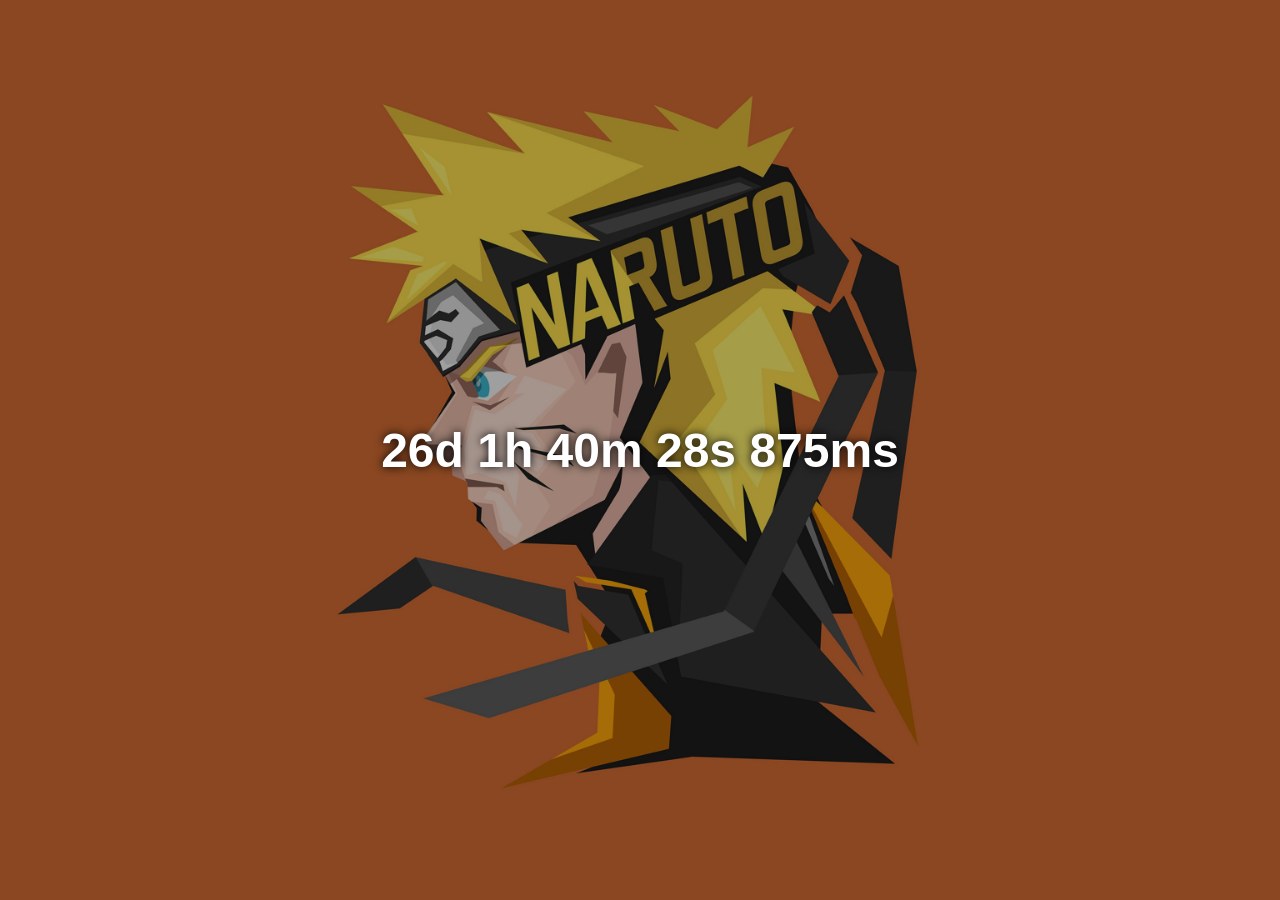
==== Count-down/index.html @ 27eb1c84 "add countdown extension" ====
<!DOCTYPE html>
<html>
  <head>
    <title>Year Countdown</title>
    <link rel="stylesheet" href="style.css" />
  </head>
  <body>
    <div id="overlay">
      <div id="countdown">Loading...</div>
    </div>

    <script src="script.js"></script>
  </body>
</html>
---- Count-down/style.css ----
body {
  margin: 0;
  padding: 0;
  background: url("background.jpg") no-repeat center center fixed;
  background-size: cover;
  font-family: "Poppins", sans-serif;
  overflow: hidden;
}

#overlay {
  width: 100%;
  height: 100vh;
  background: rgba(0, 0, 0, 0.35); /* transparent dark layer */
  display: flex;
  justify-content: center;
  align-items: center;
}

#countdown {
  font-size: 48px;
  color: white;
  font-weight: 600;
  text-shadow: 0 0 10px black;
  text-align: center;
}
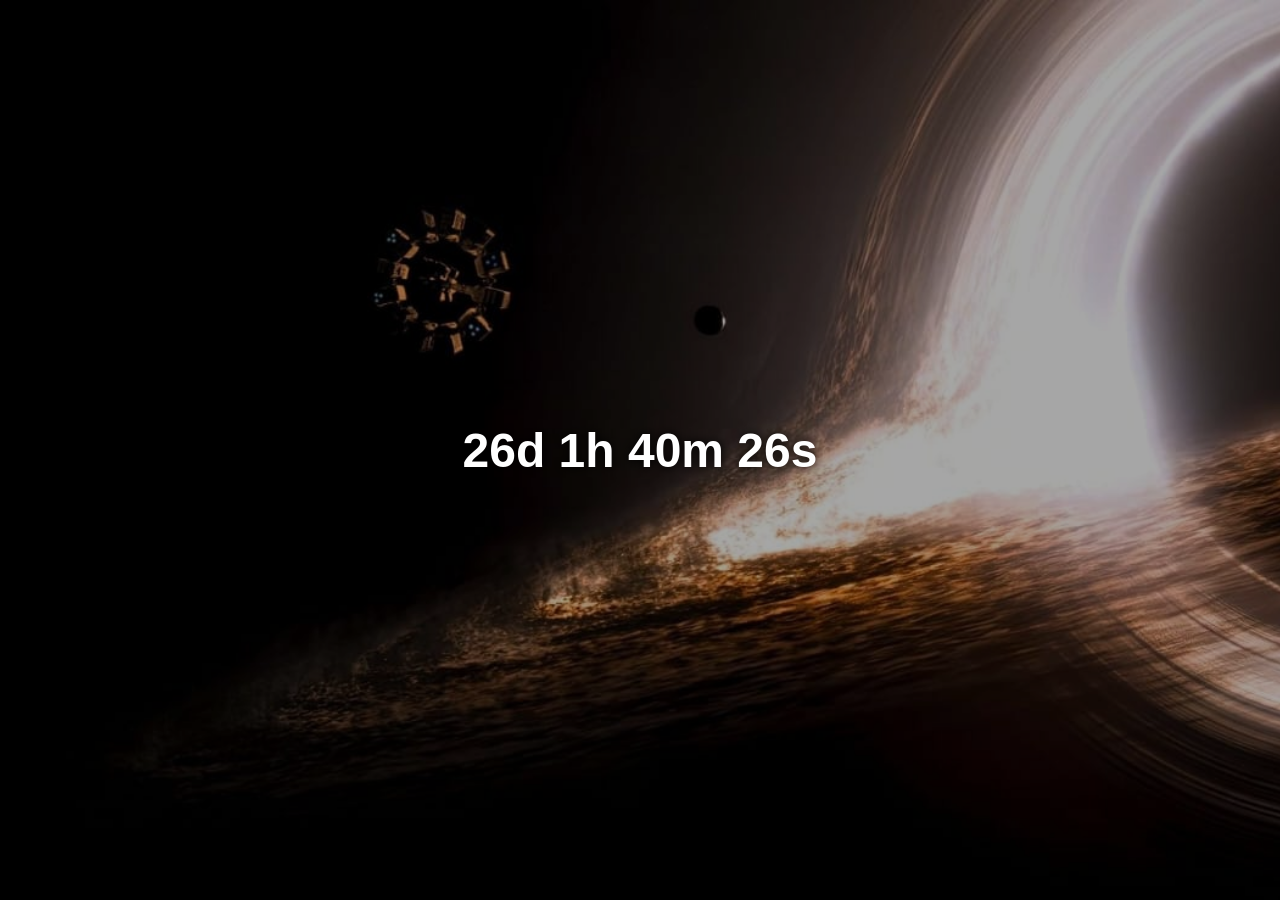
==== commit a7120826: "change picture and fix countdown issue" ====
--- a/Count-down/index.html
+++ b/Count-down/index.html
@@ -1,7 +1,8 @@
 <!DOCTYPE html>
 <html>
   <head>
-    <title>Year Countdown</title>
+    <title>Countdown</title>
+    <meta name="viewport" content="width=device-width, initial-scale=1.0" />
     <link rel="stylesheet" href="style.css" />
   </head>
   <body>
--- a/Count-down/style.css
+++ b/Count-down/style.css
@@ -1,16 +1,47 @@
+html,
 body {
   margin: 0;
   padding: 0;
+  width: 100%;
+  height: 100%;
+  overflow: hidden;
+}
+
+/* Hide Chrome NTP footer + customize button */
+.ntp-bottom,
+.footer,
+#footer,
+#center-stack,
+#customize-button,
+.customize-button,
+div[role="button"][aria-label^="Customize"],
+div[aria-label="Customize Chrome"],
+.cr-row,
+.promo-card,
+.mv-tiles,
+.top-sites,
+.most-visited,
+#most-visited,
+#mv-container {
+  display: none !important;
+  visibility: hidden !important;
+  height: 0 !important;
+  opacity: 0 !important;
+}
+
+body {
   background: url("background.jpg") no-repeat center center fixed;
   background-size: cover;
   font-family: "Poppins", sans-serif;
-  overflow: hidden;
 }
 
 #overlay {
-  width: 100%;
+  width: 100vw;
   height: 100vh;
-  background: rgba(0, 0, 0, 0.35); /* transparent dark layer */
+  position: fixed;
+  top: 0;
+  left: 0;
+  background: rgba(0, 0, 0, 0.35);
   display: flex;
   justify-content: center;
   align-items: center;
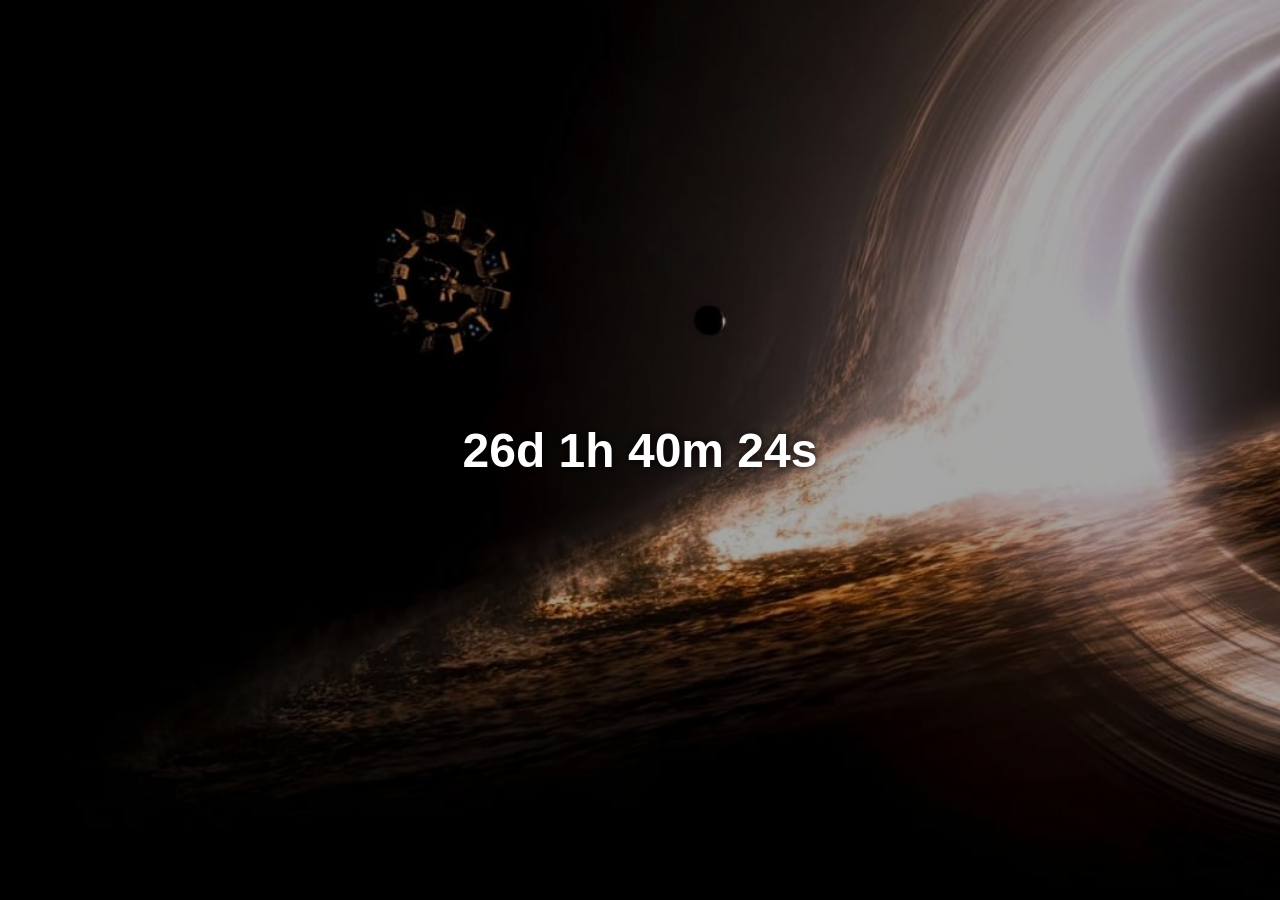
==== commit 358f3bbf: "add favicon" ====
--- a/Count-down/index.html
+++ b/Count-down/index.html
@@ -4,6 +4,7 @@
     <title>Countdown</title>
     <meta name="viewport" content="width=device-width, initial-scale=1.0" />
     <link rel="stylesheet" href="style.css" />
+    <link rel="icon" type="image/jpeg" href="favicon.jpg" />
   </head>
   <body>
     <div id="overlay">
